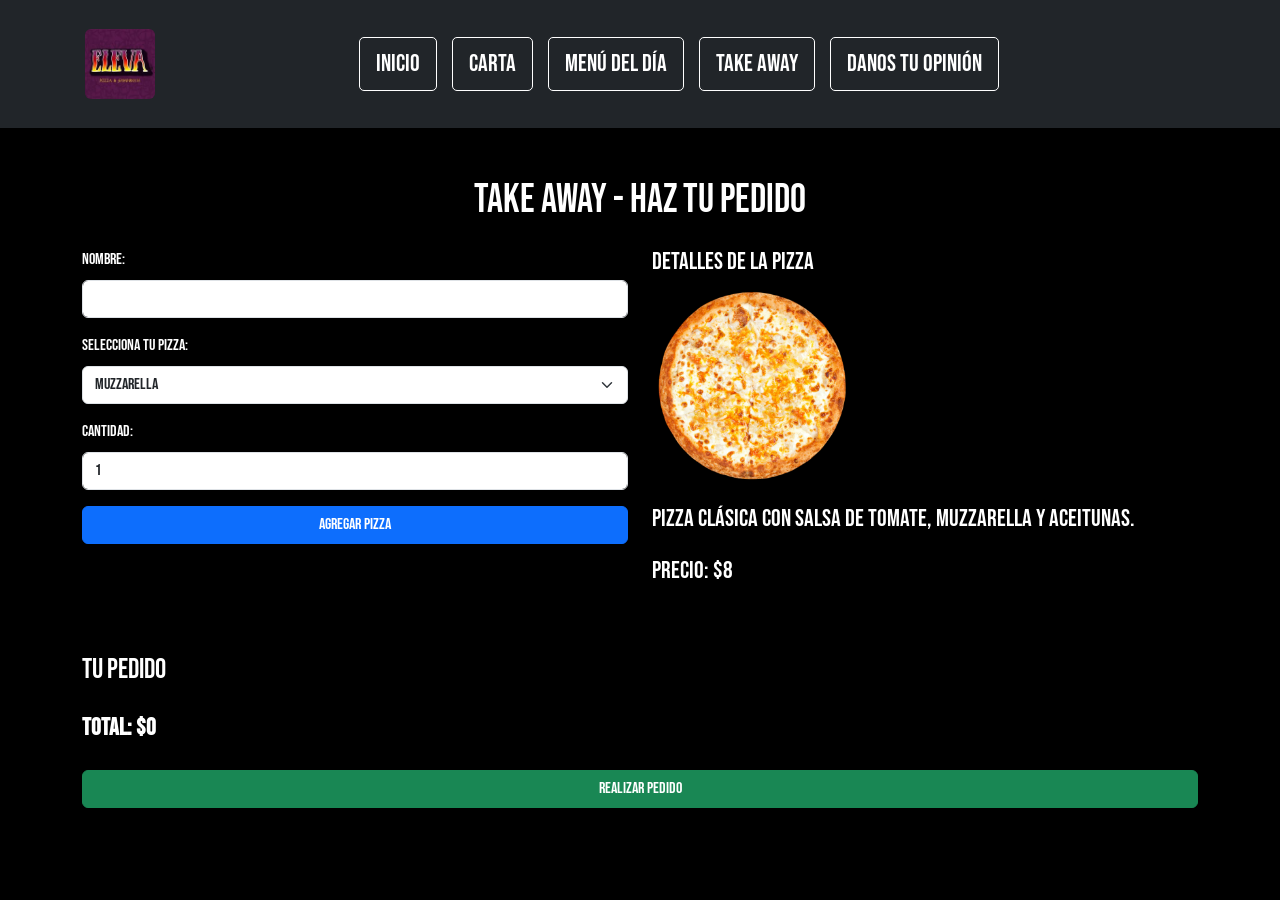
==== modulos/takeaway.html @ 3c819913 "version take-away" ====
<!DOCTYPE html>
<html lang="es">
<head>
    <meta charset="UTF-8">
    <meta name="viewport" content="width=device-width, initial-scale=1.0">
    <link href="https://cdn.jsdelivr.net/npm/bootstrap@5.3.3/dist/css/bootstrap.min.css" rel="stylesheet" integrity="sha384-QWTKZyjpPEjISv5WaRU9OFeRpok6YctnYmDr5pNlyT2bRjXh0JMhjY6hW+ALEwIH" crossorigin="anonymous">
    <link rel="stylesheet" href="/estilos/index.css">
    <link rel="preconnect" href="https://fonts.googleapis.com">
    <link rel="preconnect" href="https://fonts.gstatic.com" crossorigin>
    <link href="https://fonts.googleapis.com/css2?family=Bebas+Neue&family=Kanit:ital,wght@0,100;0,200;0,300;0,400;0,500;0,600;0,700;0,800;0,900;1,100;1,200;1,300;1,400;1,500;1,600;1,700;1,800;1,900&family=Lato:ital,wght@0,100;0,300;0,400;0,700;0,900;1,100;1,300;1,400;1,700;1,900&family=Oswald:wght@200..700&family=Roboto:ital,wght@0,100;0,300;0,400;0,500;0,700;0,900;1,100;1,300;1,400;1,500;1,700;1,900&display=swap" rel="stylesheet">
    <title>Eleva Food</title>
</head>
<body>
    <header class="bg-dark py-3">
        <div class="container">
            <nav class="navbar navbar-expand-md navbar-dark">
                <!-- Logotipo alineado a la izquierda -->
                <a href="#" class="navbar-brand">
                    <img src="/media/eleva logo.jpg" alt="Logotipo" class="rounded" style="height: 70px;">
                </a>
                <!-- Botón del menú hamburguesa -->
                <button class="navbar-toggler" type="button" data-bs-toggle="collapse" data-bs-target="#navbarNav" aria-controls="navbarNav" aria-expanded="false" aria-label="Toggle navigation">
                    <span class="navbar-toggler-icon"></span>
                </button>
                <!-- Menú de navegación -->
                <div class="collapse navbar-collapse" id="navbarNav">
                    <ul class="navbar-nav mx-auto text-center">
                        <li class="nav-item mb-2 mb-md-0">
                            <a href="#" class="nav-link text-white fs-4 border-link px-3 py-2">Inicio</a>
                        </li>
                        <li class="nav-item mb-2 mb-md-0">
                            <a href="#" class="nav-link text-white fs-4 border-link px-3 py-2">Carta</a>
                        </li>
                        <li class="nav-item mb-2 mb-md-0">
                            <a href="#" class="nav-link text-white fs-4 border-link px-3 py-2">Menú del día</a>
                        </li>
                        <li class="nav-item mb-2 mb-md-0">
                            <a href="modulos/takeaway.html" class="nav-link text-white fs-4 border-link px-3 py-2">Take away</a>
                        </li>
                        <li class="nav-item mb-2 mb-md-0">
                            <a href="#" class="nav-link text-white fs-4 border-link px-3 py-2">Danos tu opinión</a>
                        </li>
                    </ul>
                </div>
            </nav>
        </div>
    </header>
    
   <!--Main-->
    <main>
        <div class="container my-5">
            <h1 class="text-center mb-4 taketitulo">Take Away - Haz tu pedido</h1>
            
            <!-- Formulario de pedido -->
            <div class="row">
              <div class="col-md-6">
                <form id="pedidoForm">
                  <div class="mb-3">
                    <label for="nombre" class="form-label">Nombre:</label>
                    <input type="text" class="form-control" id="nombre" name="nombre" required>
                  </div>
        
                  <div class="mb-3">
                    <label for="pizza" class="form-label">Selecciona tu pizza:</label>
                    <select class="form-select" id="pizza" name="pizza" required>
                      <option value="muzzarella" data-img="/media/margherita-Photoroom.png" data-desc="Pizza clásica con salsa de tomate, muzzarella y aceitunas">Muzzarella</option>
                      <option value="fugazzeta" data-img="/media/fugazzeta-rellena-1-Photoroom.png" data-desc="Pizza con queso muzzarella, cebolla, orégano y aceitunas.">Fugazzeta</option>
                      <option value="hawaina" data-img="/media/hawaiana-Photoroom.png" data-desc="Pizza con piña, jamón y queso.">Hawaiana</option>
                    </select>
                  </div>
        
                  <div class="mb-3">
                    <label for="cantidad" class="form-label">Cantidad:</label>
                    <input type="number" class="form-control" id="cantidad" name="cantidad" min="1" value="1" required>
                  </div>
        
                  <button type="button" class="btn btn-primary w-100 mb-3" id="agregarPizza">Agregar Pizza</button>
                </form>
              </div>
        
              <!-- Vista previa de la pizza -->
              <div class="col-md-6">
                <h4>Detalles de la Pizza</h4>
                <img id="pizzaImage" class="pizza-image" src="/media/margherita-Photoroom.png" alt="Pizza Margarita">
                <p id="pizzaDesc" class="mt-3">Pizza clásica con salsa de tomate, muzzarella y aceitunas.</p>
                <p id="pizzaPrice" class="mt-3">Precio: $8</p>
              </div>
            </div>
        
            <!-- Lista de pedido -->
            <div class="mt-5">
              <h3>Tu Pedido</h3>
              <ul id="listaPedido" class="list-group"></ul>
              <p class="mt-3 fw-bold">Total: $<span id="totalPedido">0</span></p>
              <button class="btn btn-success w-100 mt-2">Realizar Pedido</button>
            </div>
          </div>
    </main>
    
<!-- <footer>
    <p>© 2025 Pizzería Eleva</p>
  </footer> -->
<script src="/js/takeaway.js"></script>
<script src="https://cdn.jsdelivr.net/npm/bootstrap@5.3.0/dist/js/bootstrap.bundle.min.js"></script>
</body>
</html>
---- estilos/index.css ----
body{
    margin: 0;
    padding: 0;
    box-sizing: border-box;
    background-color: black;
}
*{
    font-family: 'Bebas Neue', sans-serif;
}
nav a{
    padding: 3px;
}
.border-link {
    display: inline-block;
    border: 1px solid white;
    border-radius: 5px;
    padding: 6px 6px; /* Ajusta el espacio alrededor del texto */
    transition: background-color 0.3s, color 0.3s;
   
}

/* Efecto hover: relleno del fondo y cambio de color del texto */
.border-link:hover {
    background-color: rgb(151, 46, 236);
    color: rgb(201, 114, 1) !important; /* Forzar cambio de color del texto */
}
.nav-item {
    margin-bottom: 10px; /* Espacio entre botones verticalmente */
}

@media (min-width: 768px) {
    .nav-item {
        margin-right: 15px; /* Espacio horizontal en pantallas grandes */
    }
}
footer {
    background-color: rgb(151, 46, 236);
    color: rgb(223, 187, 27);
    text-align: center;
    padding: 1rem;
    position: fixed;
    bottom: 0;
    width: 100%;
  }



.taketitulo{
    color: white;
}

label{
    color:white;
}
h1, h3, h4, p {
    color: white; /* Asegura que todos los títulos y párrafos sean blancos */
}
.pizza-image {
    max-width: 100%; /* La imagen no excederá el ancho del contenedor */
    max-height: 200px; /* Limita la altura máxima */
    width: auto; /* Mantiene la proporción de la imagen */
    height: auto; /* Ajusta automáticamente la altura */
    border-radius: 8px; /* Opcional: bordes redondeados */
}
@media (max-width: 768px) {
    .col-md-6 { 
      display: flex;
      flex-direction: column; /* Alineación vertical si hay más elementos */
      align-items: center; /* Centra horizontalmente la imagen */
      text-align: center; /* Centra también el texto */
    }
  
    .pizza-image {
      max-width: 80%; /* Ajusta el ancho en móviles */
      height: auto; /* Mantiene la proporción */
    }
  }
  .list-group-item {
    display: flex;
    justify-content: space-between;
    align-items: center;
  }
  
  .list-group-item .badge {
    background-color: #007bff; /* Fondo azul para el precio */
    color: white;
    padding: 8px 12px;
    font-size: 1.1rem;
  }
  
  .list-group-item .eliminar-btn {
    margin-left: 10px; /* Ajustar el espacio entre el precio y el botón */
  }
  
  .list-group-item .d-flex {
    display: flex;
    align-items: center;
  }
  
  .list-group-item .d-flex .badge {
    margin-right: 10px; /* Ajusta el margen entre el precio y el botón */
  }
p{
    font-size: 1.5rem;
}
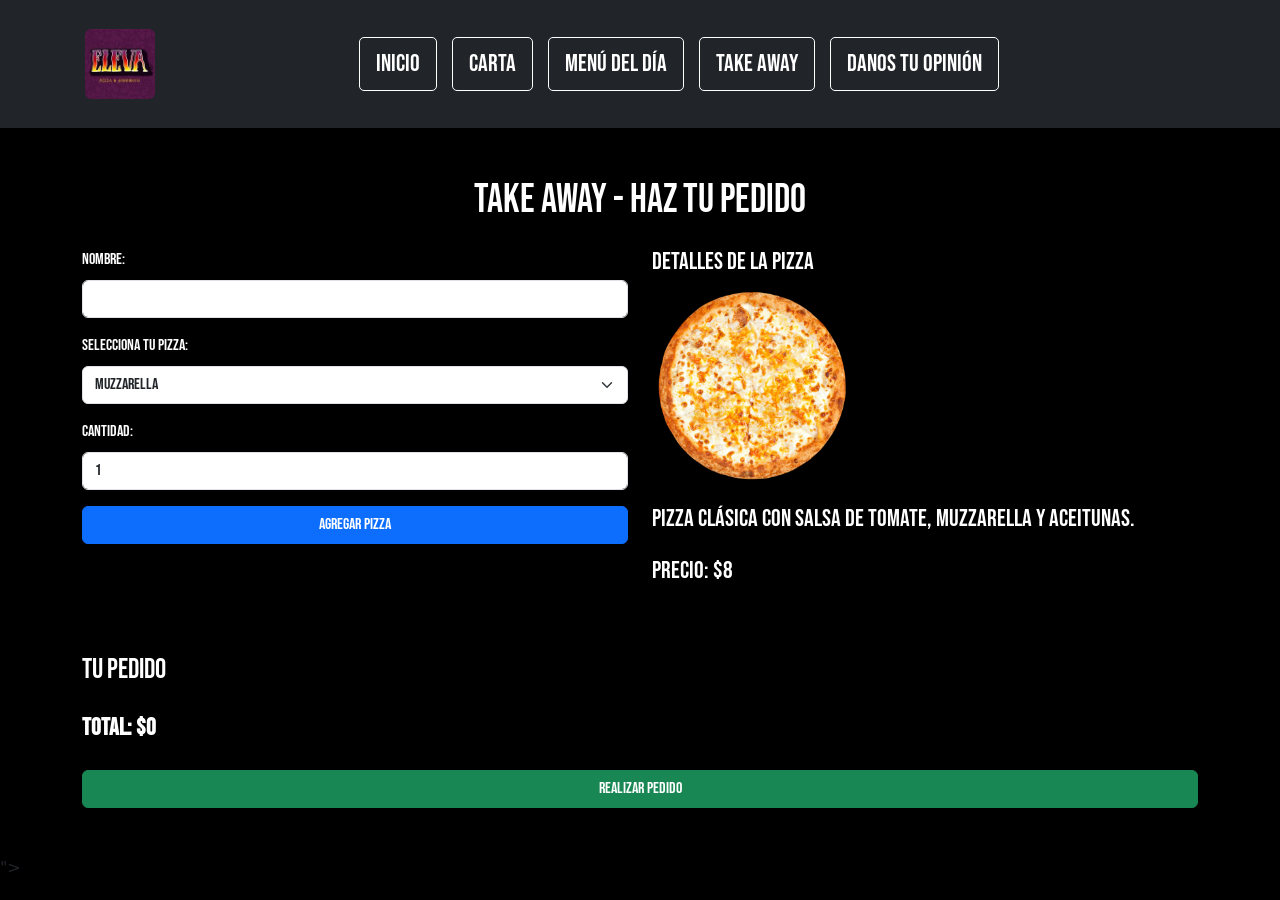
==== commit b13ed561: "take away 3" ====
--- a/modulos/takeaway.html
+++ b/modulos/takeaway.html
@@ -35,7 +35,7 @@
                             <a href="#" class="nav-link text-white fs-4 border-link px-3 py-2">Menú del día</a>
                         </li>
                         <li class="nav-item mb-2 mb-md-0">
-                            <a href="modulos/takeaway.html" class="nav-link text-white fs-4 border-link px-3 py-2">Take away</a>
+                            <a href="takeaway.html" class="nav-link text-white fs-4 border-link px-3 py-2">Take away</a>
                         </li>
                         <li class="nav-item mb-2 mb-md-0">
                             <a href="#" class="nav-link text-white fs-4 border-link px-3 py-2">Danos tu opinión</a>
@@ -100,7 +100,7 @@
 <!-- <footer>
     <p>© 2025 Pizzería Eleva</p>
   </footer> -->
-<script src="/js/takeaway.js"></script>
+<script src="/js/takeaway.js"></script>">
 <script src="https://cdn.jsdelivr.net/npm/bootstrap@5.3.0/dist/js/bootstrap.bundle.min.js"></script>
 </body>
 </html>
